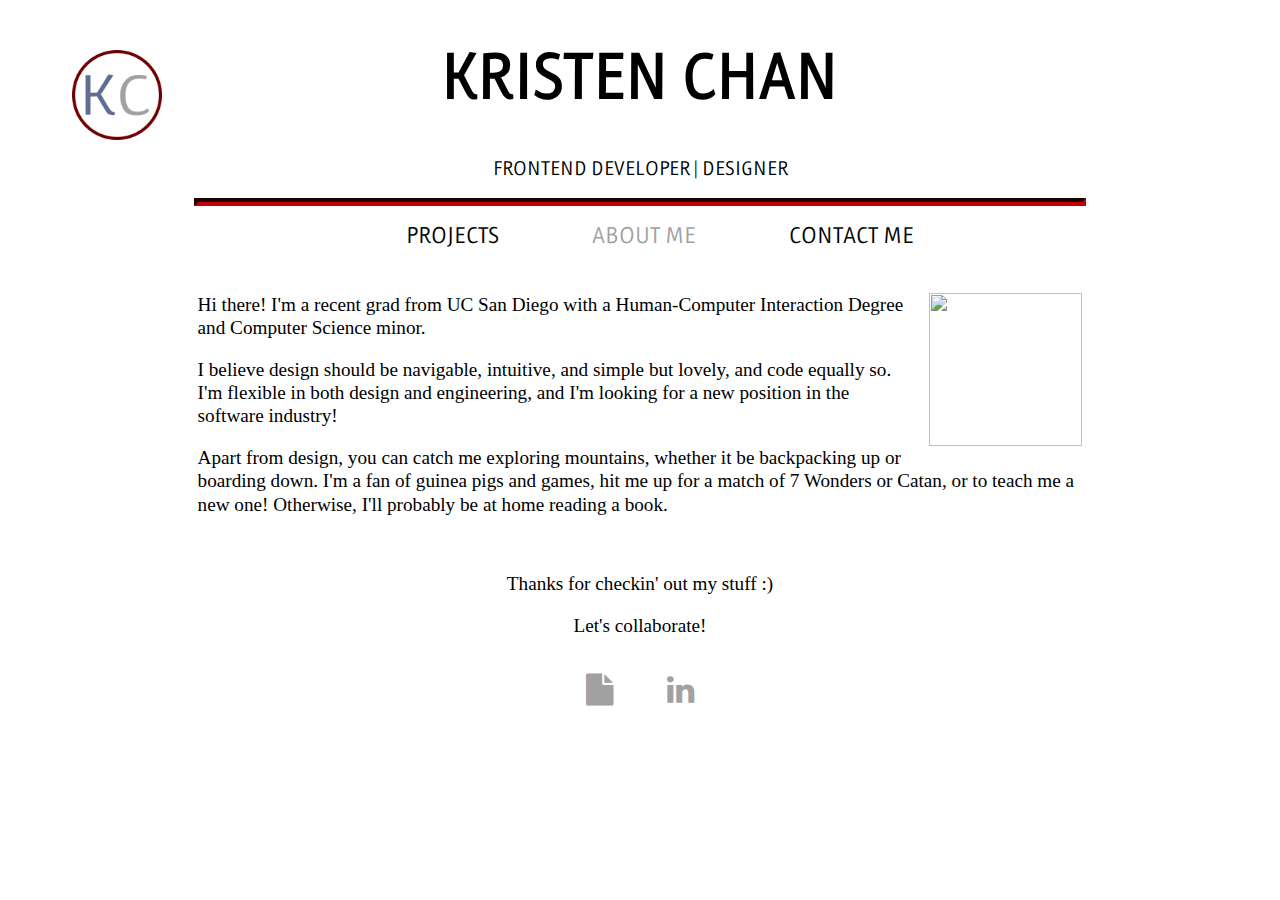
==== index.html @ 5b46213f "logo and font size" ====
<!DOCTYPE html>
<html>

<head>
    <title>Home Page</title>

    <!-- Bootstrap -->
    <link rel="stylesheet" href="https://maxcdn.bootstrapcdn.com/bootstrap/4.0.0-beta/css/bootstrap.min.css"
        integrity="sha384-/Y6pD6FV/Vv2HJnA6t+vslU6fwYXjCFtcEpHbNJ0lyAFsXTsjBbfaDjzALeQsN6M" crossorigin="anonymous">
    <meta name="viewport" content="width=device-width, initial-scale=1, shrink-to-fit=no">

    <link href="https://fonts.googleapis.com/css?family=Ruluko" rel="stylesheet">
    <link rel="stylesheet" href="https://cdnjs.cloudflare.com/ajax/libs/font-awesome/4.7.0/css/font-awesome.min.css">

    <link rel="stylesheet" href="css/GLOBAL.css">
    <link rel="stylesheet" href="css/index.css">

    <meta name="keywords" content="Kristen, Chan, UX, design, portfolio, designer, ucsd, cognitive, software, engineer, san diego,
            california, east bay, san francisco, experience, java, programming, hci, UI, interface, science, user">
    <meta name="author" content="Kristen Chan">

</head>
<body>

<!--nav bar-->

        <div class="top-icons">
            <a href="index.html"><img class="header-img" src="Logos/KC.png"></a>

            <nav class="navbar navbar-toggleable-md navbar-light bg-faded">

                <a class="navbar-brand" href="#">KRISTEN CHAN</a>
                <button class="navbar-toggler navbar-toggler-right" type="button" data-toggle="collapse"
                    data-target="#navbarSupportedContent" aria-controls="navbarSupportedContent"
                    aria-expanded="false" aria-label="Toggle navigation">
                    <span class="fa fa-ellipsis-v fa-lg" style="font-size:9vw"></span>
                </button>

                <div class="collapse navbar-collapse" style="padding:0" id="navbarSupportedContent">
                    <ul class="navbar-nav mr-auto">
                        <li class="nav-item">
                            <a class="nav-link" href="projects.html">PROJECTS</a>
                        </li>
                        <li class="nav-item">
                            <a class="nav-link" href="#">ABOUT ME</a>
                        </li>
                        <li class="nav-item">
                            <a class="nav-link" href="contact.html">CONTACT ME</a>
                        </li>
                    </ul>
                  </div>
            </nav>

        </div>

    <div class="title" class="row">
        <h1 class="name-title" text-align="center">KRISTEN CHAN</h1>
        <h2 class="job-title">FRONTEND DEVELOPER | DESIGNER</h2>
        <hr class="bar-title">
        <h3 class="job-title2">FRONTEND DEVELOPER | DESIGNER</h3>
    </div>

    <div class="top-nav" align="center">
        <ul>
            <a href="projects.html">PROJECTS</a>
            <a href="index.html" style="color:#a1a1a1">ABOUT ME</a>
            <a href="contact.html">CONTACT ME</a>
        </ul>
    </div>
<!-- end nav bar-->

    <div class="content">
        <img src="2.png">
        <p>Hi there! I'm a recent grad from UC San Diego with a Human-Computer Interaction Degree and Computer Science minor.</p>
        <p>I believe design should be navigable, intuitive, and simple but lovely, and code equally so. I'm flexible in both design and engineering, and I'm looking for a new position in the software industry!</p>
        <p>Apart from design, you can catch me exploring mountains, whether it be backpacking up or boarding down. I'm a fan of guinea pigs and games, hit me up for a match of 7 Wonders or Catan, or to teach me a new one! Otherwise, I'll probably be at home reading a book.</p> <br>
        <p style="text-align:center">Thanks for checkin' out my stuff :)</p>
        <p style="text-align:center">Let's collaborate!</p>
    </div>
    <div><br></div>
    <div class="footer">
        <a href="resume.pdf" target="_blank"><i class="fa fa-file fa-2x" style=""></i></a>
        <a href="index.html"><img class="footer-icon" src="Logos/kc_lightblue.png"></a>
        <a href="http://linkedin.com/in/kristentchan/" target="_blank"><i class="fa fa-linkedin fa-2x"></i></a>
    </div>
    <div><br></div>

    <script src="https://ajax.googleapis.com/ajax/libs/jquery/3.2.1/jquery.min.js"></script>
    <script src="https://code.jquery.com/jquery-3.2.1.slim.min.js" integrity="sha384-KJ3o2DKtIkvYIK3UENzmM7KCkRr/rE9/Qpg6aAZGJwFDMVNA/GpGFF93hXpG5KkN" crossorigin="anonymous"></script>
    <script src="https://cdnjs.cloudflare.com/ajax/libs/popper.js/1.11.0/umd/popper.min.js" integrity="sha384-b/U6ypiBEHpOf/4+1nzFpr53nxSS+GLCkfwBdFNTxtclqqenISfwAzpKaMNFNmj4" crossorigin="anonymous"></script>
    <script src="https://maxcdn.bootstrapcdn.com/bootstrap/4.0.0-beta/js/bootstrap.min.js" integrity="sha384-h0AbiXch4ZDo7tp9hKZ4TsHbi047NrKGLO3SEJAg45jXxnGIfYzk4Si90RDIqNm1" crossorigin="anonymous"></script>

</body>

<script>
function myFunction() {
    var x = document.getElementById("topnav");
    if (x.className === "top-nav") {
        x.className += " responsive";
    } else {
        x.className = "top-nav";
    }
}
</script>


</html>
---- css/GLOBAL.css ----
@font-face {
  font-family: Ruluko;
  src: url(../fonts/Ruluko-Regular.ttf);
}

@font-face {
  font-family: Cabrilil;
  src: url(../fonts/Cabrilil.ttf);
}

body {
}

.header-img {
  width: 7vw;
  height: 7vw;
  margin-left: 5%;
  margin-top: 10px;
  position: absolute;
}

.name-title {
  margin-top: 40px;
  font-family: 'Ruluko', sans-serif;
  font-weight: 600;
  font-size: 5vw;
  position: relative;
  text-align: center;
}

.navbar-brand {
  font-family: 'Ruluko';
  font-size: 11.3vw;
  text-align: left;
  margin-top: 2%;
}

.job-title {
  margin-top: 1.2%;
  margin-bottom: 1.4%;
  text-align: center;
  font-family: 'Ruluko', sans-serif;
  font-weight: 400;
  font-size: 1.6vw;
}

.job-title2 {
  font-family: 'Ruluko', sans-serif;
  font-size: 4vw;
  display: none;
}

.bar-title {
  border-color: #700000;
  border-width: 4px;
  width: 70%;
}

.navbar {
  margin-left: -5%;
}

.navbar-nav {
  background-color: white;
  margin-top: -3% !important;
  margin-bottom: -7%;
  padding: 0px;
}

.nav-item a {
  font-family: 'Ruluko';
  font-size: 6vw;
  color: #a1a1a1;
}

.navbar-toggler {
  border: none;
  margin-top: 7%;
  margin-bottom: 0%;
  float: right;
}

.navbar {
  display: none;
}

.fa-ellipsis-v {
  color: #a1a1a1;
}


/* DESKTOP */
.top-nav {
    margin-left: 20%;
    margin-right: 20%;
    font-family: 'Ruluko', sans-serif;
}

.top-nav a {
    padding-left: 45px;
    padding-right: 45px;
    display: inline;
    text-decoration: none;
    font-size: 1.8vw;
    color: black;
}

.top-nav a:hover {
    text-decoration: underline;
    color: #616D90;
}


/* FOOTER CSS */
.bar-footer {
  border-color: #616D90;
  border-width: 4px;
  margin-top: 2%;
  width: 60%;
}

.footer {
  text-align: center;
  margin-bottom: 1%;
}
.footer img {
  padding-right: 2%;
  padding-left: 2%;
  width: 60px;
  height: 45px;
}

.footer i {
  margin-left: 2%;
  margin-right: 2%;
}

.fa-linkedin {
  vertical-align: bottom;
  color: #a1a1a1;
}
.fa-file {
  vertical-align: bottom;
  color: #a1a1a1;
}

.footer-icon {
  display: none;
}


@media screen and (max-width: 786px) {
  .header-img {
    display: none;
  }

  .top-icons {
    margin-bottom: %;
    padding-bottom: 0%;
    padding-right: 7%;
    padding-left: 7%;    
  }


  .name-title {
    display: none;
  }

  .bar-title {
    width: 100%;
    margin-top: 4%;
    margin-bottom: 5%;
  }

  .title {
    padding-right: 7%;
    padding-left: 7%;
  }

  .job-title {
    display: none;
  }
  
  .content img {
    margin: 20%;
    margin-top: 0%;
  }

  .job-title2 {
    display: block !important;
    font-size: 5.7vw;
    margin-top: 0%;
    margin-bottom: 0%;
    text-align: center;
  }

  .navbar {
    display: inline;
  }

  .top-nav {
    display: none;
  }

  .footer-icon {
    display: inline;
    width: 100px;
  }
}
---- css/index.css ----
@font-face {
  font-family: Ruluko;
  src: url(../fonts/Ruluko-Regular.ttf);
}

@font-face {
  font-family: Calibril;
  src: url(../fonts/Calibril.ttf);
}


.content {
    margin-top: 3.5%;
    margin-left: 15%;
    margin-right: 15%;
}

.content img {
  margin-left: 2%;
  margin-bottom: 2%;
  float: right;
  position: relative;
  height: 12vw;
  width: 12vw;
}

p {
    text-align: left;
    font-family: 'Calibril';
    line-height: 1.2em;
    font-size: 1.5vw;
}



@media screen and (max-width: 768px) {

  .content img {
    float: none;
    display: block;
    margin-left: auto;
    margin-right: auto;
    margin-top: 8%;
    margin-bottom: 8%;
    height: 110px;
    width: 110px;
  }
  .content {
    margin-right: 7%;
    margin-left: 7%;
  }
  h4 {
    font-size: 27px;
  }
}
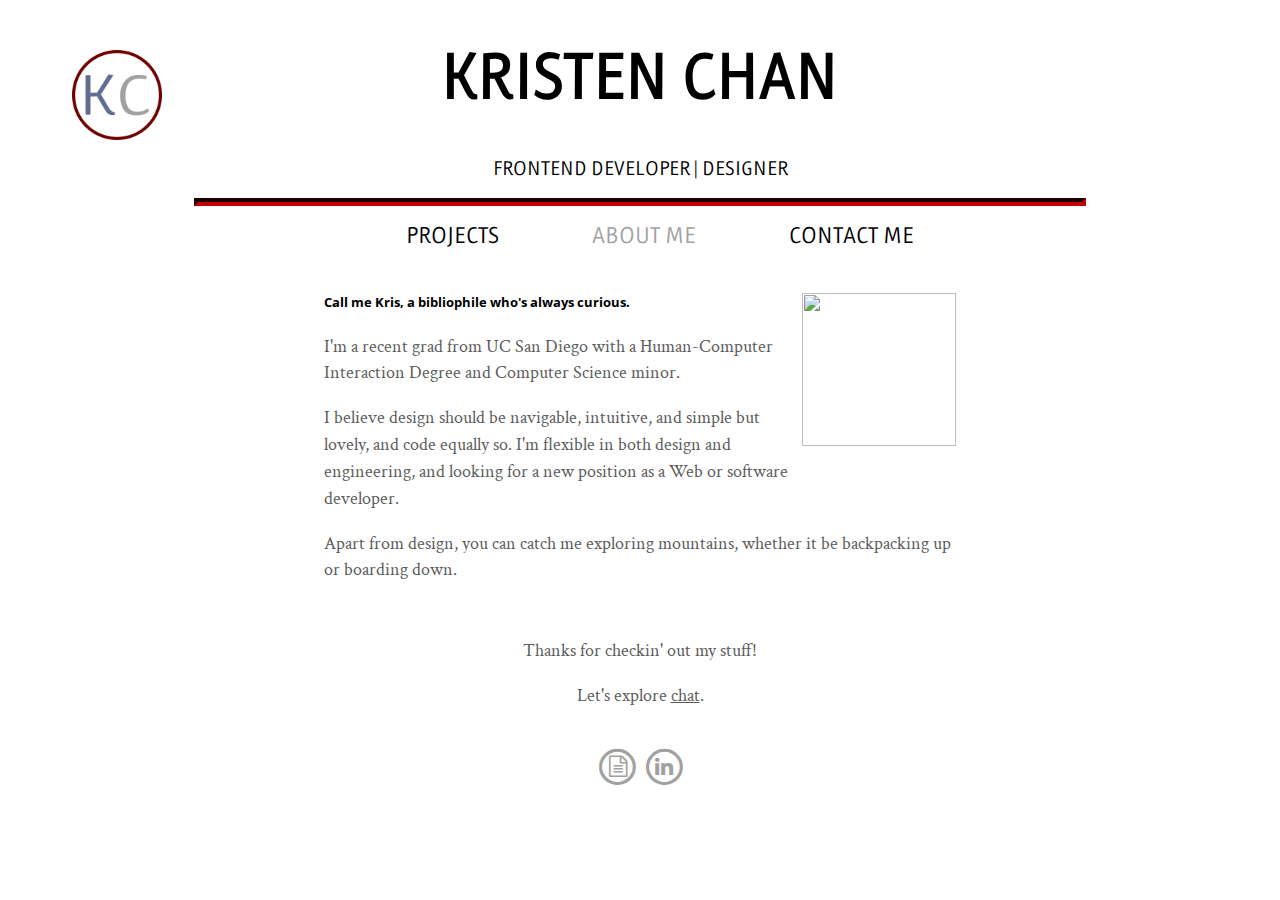
==== commit 35a8342e: "changed fonts and icons" ====
--- a/index.html
+++ b/index.html
@@ -9,7 +9,7 @@
         integrity="sha384-/Y6pD6FV/Vv2HJnA6t+vslU6fwYXjCFtcEpHbNJ0lyAFsXTsjBbfaDjzALeQsN6M" crossorigin="anonymous">
     <meta name="viewport" content="width=device-width, initial-scale=1, shrink-to-fit=no">
 
-    <link href="https://fonts.googleapis.com/css?family=Ruluko" rel="stylesheet">
+    <link href="https://fonts.googleapis.com/css?family=Ruluko|Crimson+Text|Open+Sans:300, 400" rel="stylesheet">
     <link rel="stylesheet" href="https://cdnjs.cloudflare.com/ajax/libs/font-awesome/4.7.0/css/font-awesome.min.css">
 
     <link rel="stylesheet" href="css/GLOBAL.css">
@@ -29,7 +29,7 @@
 
             <nav class="navbar navbar-toggleable-md navbar-light bg-faded">
 
-                <a class="navbar-brand" href="#">KRISTEN CHAN</a>
+                <a class="navbar-brand" href="index.html">KRISTEN CHAN</a>
                 <button class="navbar-toggler navbar-toggler-right" type="button" data-toggle="collapse"
                     data-target="#navbarSupportedContent" aria-controls="navbarSupportedContent"
                     aria-expanded="false" aria-label="Toggle navigation">
@@ -71,19 +71,30 @@
 
     <div class="content">
         <img src="2.png">
-        <p>Hi there! I'm a recent grad from UC San Diego with a Human-Computer Interaction Degree and Computer Science minor.</p>
-        <p>I believe design should be navigable, intuitive, and simple but lovely, and code equally so. I'm flexible in both design and engineering, and I'm looking for a new position in the software industry!</p>
-        <p>Apart from design, you can catch me exploring mountains, whether it be backpacking up or boarding down. I'm a fan of guinea pigs and games, hit me up for a match of 7 Wonders or Catan, or to teach me a new one! Otherwise, I'll probably be at home reading a book.</p> <br>
-        <p style="text-align:center">Thanks for checkin' out my stuff :)</p>
-        <p style="text-align:center">Let's collaborate!</p>
+        <h5>Call me Kris, a bibliophile who's always curious.</h5>
+        <p>I'm a recent grad from UC San Diego with a Human-Computer Interaction Degree and Computer Science minor.</p>
+        <p>I believe design should be navigable, intuitive, and simple but lovely, and code equally so. I'm flexible in both design and engineering, and looking for a new position as a Web or software developer.</p>
+        <p>Apart from design, you can catch me exploring mountains, whether it be backpacking up or boarding down.</p> <br>
+        <p style="text-align:center">Thanks for checkin' out my stuff!</p>
+        <p style="text-align:center">Let's explore <a href="contact.html" style="color:#5c5c5c">chat</a>.</p>
     </div>
-    <div><br></div>
+
+<!-- footer! -->
+    <br>
     <div class="footer">
-        <a href="resume.pdf" target="_blank"><i class="fa fa-file fa-2x" style=""></i></a>
-        <a href="index.html"><img class="footer-icon" src="Logos/kc_lightblue.png"></a>
-        <a href="http://linkedin.com/in/kristentchan/" target="_blank"><i class="fa fa-linkedin fa-2x"></i></a>
+        <span class="fa-stack fa-lg">
+            <a href="resume.pdf" target="_blank" style="color:#a1a1a1"><i class="fa fa-circle-thin fa-stack-2x"></i>
+            <i class="fa fa-file-text-o fa-stack-1x" style=""></i></a>
+        </span>
+        <a href="index.html"><img class="footer-icon" src="Logos/KC.png"></a>
+        <span class="fa-stack fa-lg">
+            <a href="http://linkedin.com/in/kristentchan/" target="_blank" style="color:#a1a1a1">
+            <i class="fa fa-circle-thin fa-stack-2x"></i>
+            <i class="fa fa-linkedin fa-stack-1x"></i></a>
+        </span>
     </div>
-    <div><br></div>
+    <br>
+
 
     <script src="https://ajax.googleapis.com/ajax/libs/jquery/3.2.1/jquery.min.js"></script>
     <script src="https://code.jquery.com/jquery-3.2.1.slim.min.js" integrity="sha384-KJ3o2DKtIkvYIK3UENzmM7KCkRr/rE9/Qpg6aAZGJwFDMVNA/GpGFF93hXpG5KkN" crossorigin="anonymous"></script>
--- a/css/GLOBAL.css
+++ b/css/GLOBAL.css
@@ -1,12 +1,3 @@
-@font-face {
-  font-family: Ruluko;
-  src: url(../fonts/Ruluko-Regular.ttf);
-}
-
-@font-face {
-  font-family: Cabrilil;
-  src: url(../fonts/Cabrilil.ttf);
-}
 
 body {
 }
--- a/css/index.css
+++ b/css/index.css
@@ -1,18 +1,15 @@
+
 @font-face {
-  font-family: Ruluko;
-  src: url(../fonts/Ruluko-Regular.ttf);
+  font-family: 'Crimson Text', sans-serif;
 }
 
 @font-face {
-  font-family: Calibril;
-  src: url(../fonts/Calibril.ttf);
+  font-family: 'Open Sans', sans-serif;
 }
-
-
 .content {
     margin-top: 3.5%;
-    margin-left: 15%;
-    margin-right: 15%;
+    margin-left: 25%;
+    margin-right: 25%;
 }
 
 .content img {
@@ -24,11 +21,18 @@
   width: 12vw;
 }
 
+h5 {
+  text-align: left;
+  font-family: 'Open Sans';
+  margin-bottom: 3.5%;
+  line-height: 1.4;
+}
 p {
-    text-align: left;
-    font-family: 'Calibril';
-    line-height: 1.2em;
-    font-size: 1.5vw;
+  text-align: left;
+  font-family: 'Crimson Text';
+  color: #5c5c5c;
+  line-height: 1.5;
+  font-size: 1.4vw;
 }
 
 
@@ -49,7 +53,13 @@
     margin-right: 7%;
     margin-left: 7%;
   }
-  h4 {
-    font-size: 27px;
+  h5 {
+    text-align: center;
+    font-size: 7vw;
+    margin-bottom: 7%;
+  }
+  p {
+    font-size: 6.4vw;
+    line-height: 1.3;
   }
 }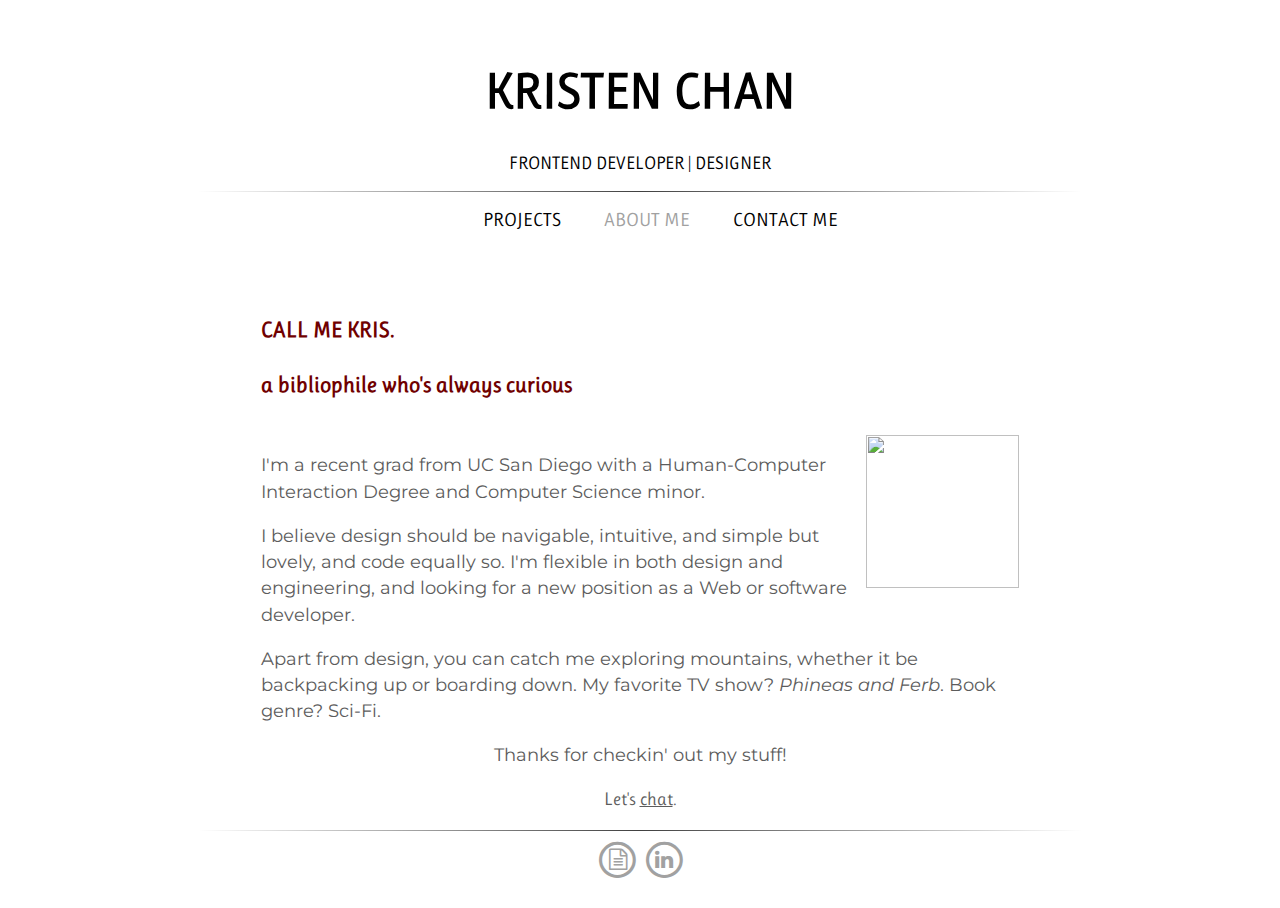
==== commit 535a631f: "responsive font & still buggy mob nav but w/e" ====
--- a/index.html
+++ b/index.html
@@ -9,7 +9,7 @@
         integrity="sha384-/Y6pD6FV/Vv2HJnA6t+vslU6fwYXjCFtcEpHbNJ0lyAFsXTsjBbfaDjzALeQsN6M" crossorigin="anonymous">
     <meta name="viewport" content="width=device-width, initial-scale=1, shrink-to-fit=no">
 
-    <link href="https://fonts.googleapis.com/css?family=Ruluko|Crimson+Text|Open+Sans:300, 400" rel="stylesheet">
+    <link href="https://fonts.googleapis.com/css?family=Ruluko|Crimson+Text|Montserrat:200|Open+Sans:300" rel="stylesheet">
     <link rel="stylesheet" href="https://cdnjs.cloudflare.com/ajax/libs/font-awesome/4.7.0/css/font-awesome.min.css">
 
     <link rel="stylesheet" href="css/GLOBAL.css">
@@ -21,12 +21,9 @@
 
 </head>
 <body>
-
 <!--nav bar-->
 
         <div class="top-icons">
-            <a href="index.html"><img class="header-img" src="Logos/KC.png"></a>
-
             <nav class="navbar navbar-toggleable-md navbar-light bg-faded">
 
                 <a class="navbar-brand" href="index.html">KRISTEN CHAN</a>
@@ -35,8 +32,7 @@
                     aria-expanded="false" aria-label="Toggle navigation">
                     <span class="fa fa-ellipsis-v fa-lg" style="font-size:9vw"></span>
                 </button>
-
-                <div class="collapse navbar-collapse" style="padding:0" id="navbarSupportedContent">
+                <div class="collapse navbar-collapse" id="navbarSupportedContent">
                     <ul class="navbar-nav mr-auto">
                         <li class="nav-item">
                             <a class="nav-link" href="projects.html">PROJECTS</a>
@@ -48,13 +44,11 @@
                             <a class="nav-link" href="contact.html">CONTACT ME</a>
                         </li>
                     </ul>
-                  </div>
+                </div>
             </nav>
-
         </div>
-
     <div class="title" class="row">
-        <h1 class="name-title" text-align="center">KRISTEN CHAN</h1>
+        <a href="index.html" style="color:black; text-decoration:none"><h1 class="name-title" text-align="center">KRISTEN CHAN</h1></a>
         <h2 class="job-title">FRONTEND DEVELOPER | DESIGNER</h2>
         <hr class="bar-title">
         <h3 class="job-title2">FRONTEND DEVELOPER | DESIGNER</h3>
@@ -70,17 +64,19 @@
 <!-- end nav bar-->
 
     <div class="content">
+        <br><br>
+        <h5>CALL ME KRIS.</h5>
+        <h5 style="margin-bottom:3%">a bibliophile who's always curious</h5><br>
         <img src="2.png">
-        <h5>Call me Kris, a bibliophile who's always curious.</h5>
         <p>I'm a recent grad from UC San Diego with a Human-Computer Interaction Degree and Computer Science minor.</p>
         <p>I believe design should be navigable, intuitive, and simple but lovely, and code equally so. I'm flexible in both design and engineering, and looking for a new position as a Web or software developer.</p>
-        <p>Apart from design, you can catch me exploring mountains, whether it be backpacking up or boarding down.</p> <br>
-        <p style="text-align:center">Thanks for checkin' out my stuff!</p>
-        <p style="text-align:center">Let's explore <a href="contact.html" style="color:#5c5c5c">chat</a>.</p>
+        <p>Apart from design, you can catch me exploring mountains, whether it be backpacking up or boarding down. My favorite TV show? <i>Phineas and Ferb</i>. Book genre? Sci-Fi.</p>
+        <p style="text-align:center; margin:2%">Thanks for checkin' out my stuff!</p>
+        <p style="text-align:center;font-family:Ruluko">Let's <a href="contact.html" style="font-family:Ruluko;color:#5c5c5c">chat</a>.</p>
     </div>
 
 <!-- footer! -->
-    <br>
+    <hr class="bar-footer">
     <div class="footer">
         <span class="fa-stack fa-lg">
             <a href="resume.pdf" target="_blank" style="color:#a1a1a1"><i class="fa fa-circle-thin fa-stack-2x"></i>
--- a/css/GLOBAL.css
+++ b/css/GLOBAL.css
@@ -1,29 +1,21 @@
-
-body {
-}
-
-.header-img {
-  width: 7vw;
-  height: 7vw;
-  margin-left: 5%;
-  margin-top: 10px;
-  position: absolute;
-}
+/* GLOBAL CSS INCLUDES HEADER & FOOTER FOR EVERY PAGE*/
+
 
 .name-title {
-  margin-top: 40px;
+  padding-top: 30px;
   font-family: 'Ruluko', sans-serif;
   font-weight: 600;
-  font-size: 5vw;
+  font-size: 3.1em;
   position: relative;
   text-align: center;
 }
 
 .navbar-brand {
   font-family: 'Ruluko';
-  font-size: 11.3vw;
+  font-size: 11vw;
   text-align: left;
   margin-top: 2%;
+  position: relative;
 }
 
 .job-title {
@@ -32,7 +24,7 @@
   text-align: center;
   font-family: 'Ruluko', sans-serif;
   font-weight: 400;
-  font-size: 1.6vw;
+  font-size: 1.1em;
 }
 
 .job-title2 {
@@ -42,13 +34,15 @@
 }
 
 .bar-title {
-  border-color: #700000;
-  border-width: 4px;
+  border: 0;
+  height: 1px;
+  background-image: linear-gradient(to right, rgba(0, 0, 0, 0), rgba(0, 0, 0, 0.75), rgba(0, 0, 0, 0));
   width: 70%;
 }
 
 .navbar {
   margin-left: -5%;
+  display: none;
 }
 
 .navbar-nav {
@@ -67,32 +61,27 @@
 .navbar-toggler {
   border: none;
   margin-top: 7%;
-  margin-bottom: 0%;
+  margin-bottom: 10%;
   float: right;
 }
 
-.navbar {
-  display: none;
-}
-
 .fa-ellipsis-v {
-  color: #a1a1a1;
-}
-
-
-/* DESKTOP */
+  color: #5c5c5c;
+}
+
+
+
+/* !!!!! DESKTOP !!!!! */
 .top-nav {
-    margin-left: 20%;
-    margin-right: 20%;
     font-family: 'Ruluko', sans-serif;
 }
 
 .top-nav a {
-    padding-left: 45px;
-    padding-right: 45px;
+    padding-left: 20px;
+    padding-right: 20px;
     display: inline;
     text-decoration: none;
-    font-size: 1.8vw;
+    font-size: 1.2em;
     color: black;
 }
 
@@ -104,21 +93,20 @@
 
 /* FOOTER CSS */
 .bar-footer {
-  border-color: #616D90;
-  border-width: 4px;
-  margin-top: 2%;
-  width: 60%;
+  border: 0;
+  height: 1px;
+  background-image: linear-gradient(to right, rgba(0, 0, 0, 0), rgba(0, 0, 0, 0.75), rgba(0, 0, 0, 0));
+  width: 70%;
 }
 
 .footer {
   text-align: center;
-  margin-bottom: 1%;
 }
 .footer img {
   padding-right: 2%;
   padding-left: 2%;
-  width: 60px;
-  height: 45px;
+  height: 17vw;
+  width: 22vw;
 }
 
 .footer i {
@@ -144,14 +132,20 @@
   .header-img {
     display: none;
   }
+  .nav-link {
+    background-color: white;
+  }
 
   .top-icons {
-    margin-bottom: %;
+    margin-bottom: 0%;
     padding-bottom: 0%;
     padding-right: 7%;
-    padding-left: 7%;    
-  }
-
+    padding-left: 7%;
+  }
+
+  .navbar-nav {
+    background-color: white;
+  }
 
   .name-title {
     display: none;
@@ -159,7 +153,6 @@
 
   .bar-title {
     width: 100%;
-    margin-top: 4%;
     margin-bottom: 5%;
   }
 
@@ -180,7 +173,7 @@
   .job-title2 {
     display: block !important;
     font-size: 5.7vw;
-    margin-top: 0%;
+    margin-top: 9%;
     margin-bottom: 0%;
     text-align: center;
   }
@@ -195,14 +188,17 @@
 
   .footer-icon {
     display: inline;
-    width: 100px;
-  }
-}
-
-
-
-
-
-
-
-
+    width: 16vw !important;
+    height: 12vw !important;
+  }
+  .bar-footer{
+    margin-bottom: 4%;
+  }
+}
+
+
+
+
+
+
+
--- a/css/index.css
+++ b/css/index.css
@@ -1,15 +1,9 @@
 
-@font-face {
-  font-family: 'Crimson Text', sans-serif;
-}
 
-@font-face {
-  font-family: 'Open Sans', sans-serif;
-}
 .content {
-    margin-top: 3.5%;
-    margin-left: 25%;
-    margin-right: 25%;
+    margin-top: %;
+    margin-left: 20%;
+    margin-right: 20%;
 }
 
 .content img {
@@ -23,22 +17,25 @@
 
 h5 {
   text-align: left;
-  font-family: 'Open Sans';
-  margin-bottom: 3.5%;
-  line-height: 1.4;
+  font-family: 'Ruluko';
+  font-size: 1.4em;
+  line-height: .8;
+  color: #700000;
 }
 p {
   text-align: left;
-  font-family: 'Crimson Text';
+  font-family: 'Montserrat';
   color: #5c5c5c;
   line-height: 1.5;
-  font-size: 1.4vw;
+  font-size: 1.1em;
 }
 
 
 
 @media screen and (max-width: 768px) {
-
+  .whole {
+    margin: 0%;
+  }
   .content img {
     float: none;
     display: block;
@@ -55,11 +52,9 @@
   }
   h5 {
     text-align: center;
-    font-size: 7vw;
-    margin-bottom: 7%;
+    line-height: 1;
   }
   p {
-    font-size: 6.4vw;
     line-height: 1.3;
   }
 }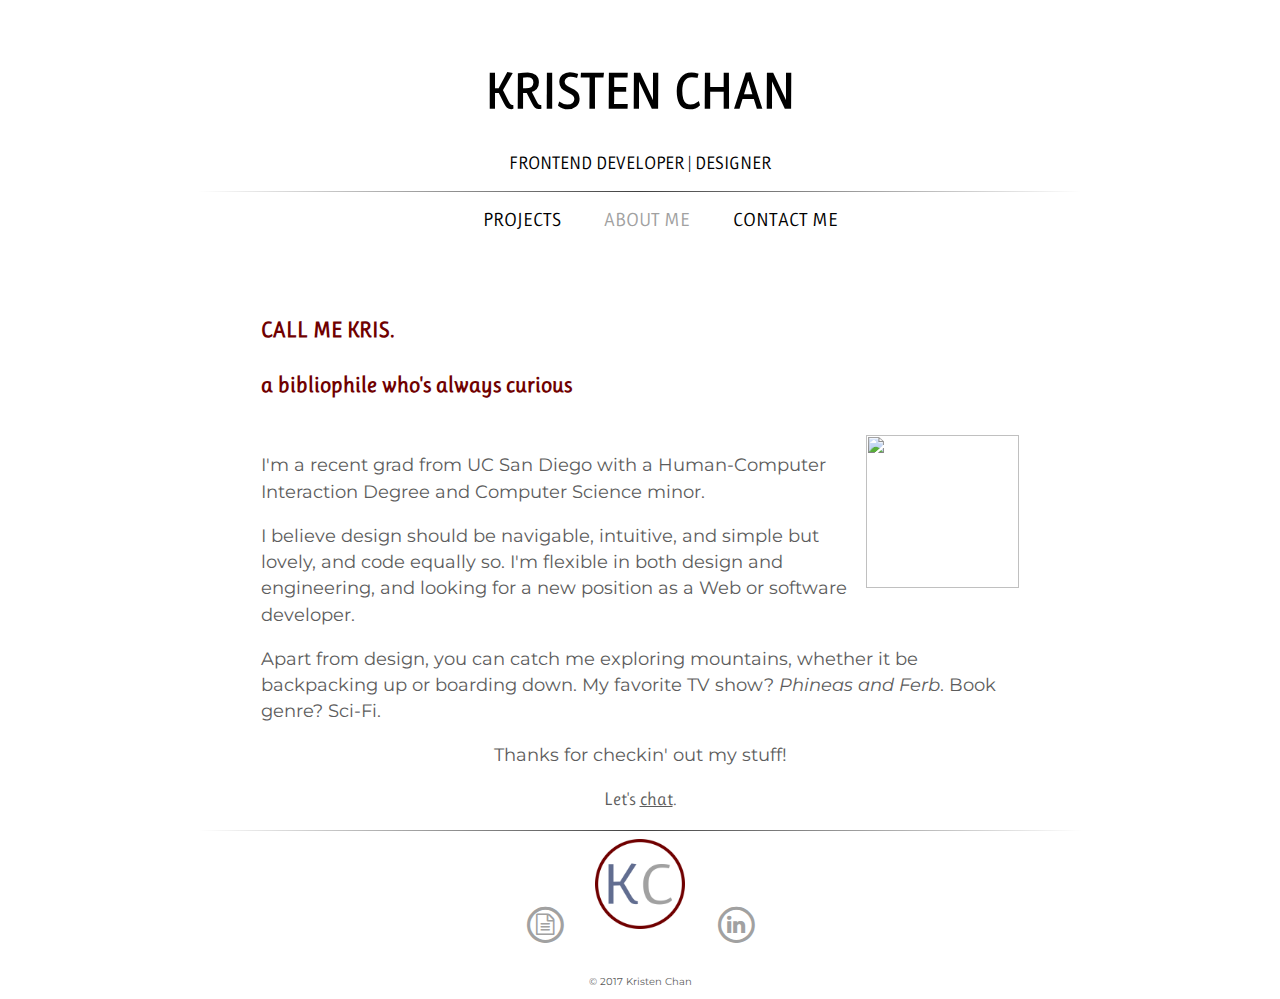
==== commit 07f82b41: "footer edits" ====
--- a/index.html
+++ b/index.html
@@ -9,7 +9,7 @@
         integrity="sha384-/Y6pD6FV/Vv2HJnA6t+vslU6fwYXjCFtcEpHbNJ0lyAFsXTsjBbfaDjzALeQsN6M" crossorigin="anonymous">
     <meta name="viewport" content="width=device-width, initial-scale=1, shrink-to-fit=no">
 
-    <link href="https://fonts.googleapis.com/css?family=Ruluko|Crimson+Text|Montserrat:200|Open+Sans:300" rel="stylesheet">
+    <link href="https://fonts.googleapis.com/css?family=Ruluko|Montserrat:200|Open+Sans:300" rel="stylesheet">
     <link rel="stylesheet" href="https://cdnjs.cloudflare.com/ajax/libs/font-awesome/4.7.0/css/font-awesome.min.css">
 
     <link rel="stylesheet" href="css/GLOBAL.css">
@@ -24,7 +24,7 @@
 <!--nav bar-->
 
         <div class="top-icons">
-            <nav class="navbar navbar-toggleable-md navbar-light bg-faded">
+            <nav class="navbar navbar-toggleable-md navbar-light bg-faded sticky-top">
 
                 <a class="navbar-brand" href="index.html">KRISTEN CHAN</a>
                 <button class="navbar-toggler navbar-toggler-right" type="button" data-toggle="collapse"
@@ -88,9 +88,11 @@
             <i class="fa fa-circle-thin fa-stack-2x"></i>
             <i class="fa fa-linkedin fa-stack-1x"></i></a>
         </span>
+        <div class="copyright">
+            <br>
+            <p>&copy 2017 Kristen Chan</p>
+        </div>
     </div>
-    <br>
-
 
     <script src="https://ajax.googleapis.com/ajax/libs/jquery/3.2.1/jquery.min.js"></script>
     <script src="https://code.jquery.com/jquery-3.2.1.slim.min.js" integrity="sha384-KJ3o2DKtIkvYIK3UENzmM7KCkRr/rE9/Qpg6aAZGJwFDMVNA/GpGFF93hXpG5KkN" crossorigin="anonymous"></script>
--- a/css/GLOBAL.css
+++ b/css/GLOBAL.css
@@ -1,5 +1,4 @@
 /* GLOBAL CSS INCLUDES HEADER & FOOTER FOR EVERY PAGE*/
-
 
 .name-title {
   padding-top: 30px;
@@ -28,9 +27,12 @@
 }
 
 .job-title2 {
+  display: none;
   font-family: 'Ruluko', sans-serif;
-  font-size: 4vw;
-  display: none;
+  font-size: 5.7vw;
+  margin-top: 9%;
+  margin-bottom: 0%;
+  text-align: center;
 }
 
 .bar-title {
@@ -60,6 +62,7 @@
 
 .navbar-toggler {
   border: none;
+  outline: none !important;
   margin-top: 7%;
   margin-bottom: 10%;
   float: right;
@@ -102,11 +105,10 @@
 .footer {
   text-align: center;
 }
-.footer img {
+.footer-icon {
   padding-right: 2%;
   padding-left: 2%;
-  height: 17vw;
-  width: 22vw;
+  max-width: 90px !important;
 }
 
 .footer i {
@@ -123,8 +125,10 @@
   color: #a1a1a1;
 }
 
-.footer-icon {
-  display: none;
+.copyright p {
+  text-align: center;
+  font-family: 'Montserrat';
+  font-size: .6em;
 }
 
 
@@ -134,13 +138,16 @@
   }
   .nav-link {
     background-color: white;
+    margin-right: -10%;
   }
 
   .top-icons {
+    max-height: 197px;
     margin-bottom: 0%;
     padding-bottom: 0%;
     padding-right: 7%;
     padding-left: 7%;
+    padding-top: 1px;
   }
 
   .navbar-nav {
@@ -172,10 +179,6 @@
 
   .job-title2 {
     display: block !important;
-    font-size: 5.7vw;
-    margin-top: 9%;
-    margin-bottom: 0%;
-    text-align: center;
   }
 
   .navbar {
@@ -186,19 +189,23 @@
     display: none;
   }
 
+  .bar-footer{
+    width: 90%;
+    margin-bottom: 4%;
+  }
+
   .footer-icon {
-    display: inline;
-    width: 16vw !important;
-    height: 12vw !important;
-  }
-  .bar-footer{
-    margin-bottom: 4%;
-  }
-}
-
-
-
-
-
-
-
+    width: 3.9em;
+
+  }
+}
+
+@media screen and (max-width: 992px) {
+  .footer-icon {
+    max-width: 70px !important;
+  }
+}
+
+
+
+
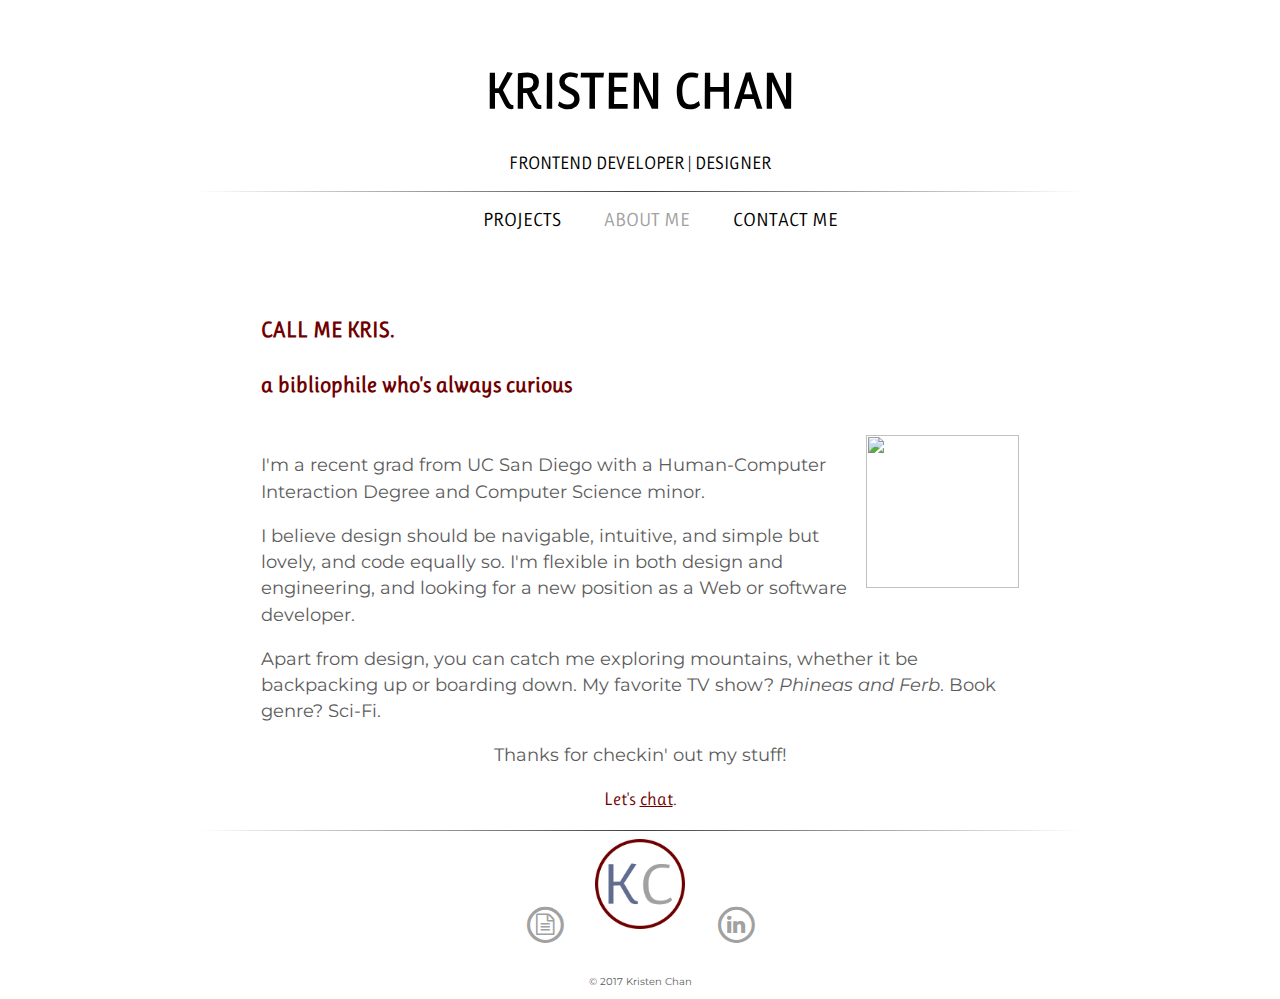
==== commit c4bbcac4: "changed font color" ====
--- a/index.html
+++ b/index.html
@@ -72,7 +72,7 @@
         <p>I believe design should be navigable, intuitive, and simple but lovely, and code equally so. I'm flexible in both design and engineering, and looking for a new position as a Web or software developer.</p>
         <p>Apart from design, you can catch me exploring mountains, whether it be backpacking up or boarding down. My favorite TV show? <i>Phineas and Ferb</i>. Book genre? Sci-Fi.</p>
         <p style="text-align:center; margin:2%">Thanks for checkin' out my stuff!</p>
-        <p style="text-align:center;font-family:Ruluko">Let's <a href="contact.html" style="font-family:Ruluko;color:#5c5c5c">chat</a>.</p>
+        <p style="text-align:center;font-family:Ruluko;color:#700000">Let's <a href="contact.html" style="font-family:Ruluko;color:#700000">chat</a>.</p>
     </div>
 
 <!-- footer! -->
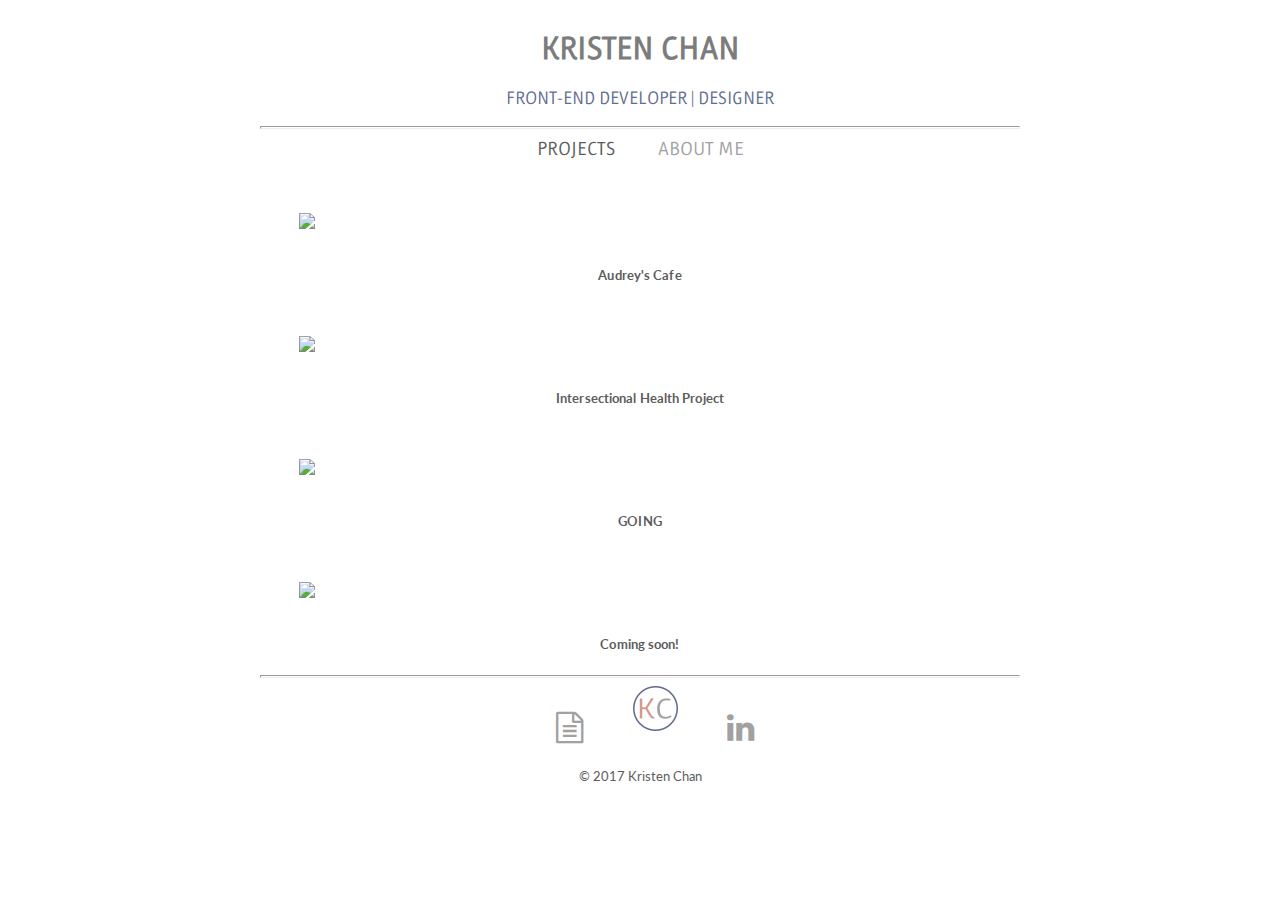
==== commit 9dca7253: "footer icon size and delete contact pg link" ====
--- a/index.html
+++ b/index.html
@@ -2,14 +2,14 @@
 <html>
 
 <head>
-    <title>Home Page</title>
+    <title>Kristen Chan</title>
 
     <!-- Bootstrap -->
     <link rel="stylesheet" href="https://maxcdn.bootstrapcdn.com/bootstrap/4.0.0-beta/css/bootstrap.min.css"
         integrity="sha384-/Y6pD6FV/Vv2HJnA6t+vslU6fwYXjCFtcEpHbNJ0lyAFsXTsjBbfaDjzALeQsN6M" crossorigin="anonymous">
     <meta name="viewport" content="width=device-width, initial-scale=1, shrink-to-fit=no">
 
-    <link href="https://fonts.googleapis.com/css?family=Ruluko|Montserrat:200|Open+Sans:300" rel="stylesheet">
+    <link href="https://fonts.googleapis.com/css?family=Ruluko|Lato:300" rel="stylesheet">
     <link rel="stylesheet" href="https://cdnjs.cloudflare.com/ajax/libs/font-awesome/4.7.0/css/font-awesome.min.css">
 
     <link rel="stylesheet" href="css/GLOBAL.css">
@@ -22,95 +22,74 @@
 </head>
 <body>
 <!--nav bar-->
-
-        <div class="top-icons">
-            <nav class="navbar navbar-toggleable-md navbar-light bg-faded sticky-top">
-
-                <a class="navbar-brand" href="index.html">KRISTEN CHAN</a>
-                <button class="navbar-toggler navbar-toggler-right" type="button" data-toggle="collapse"
-                    data-target="#navbarSupportedContent" aria-controls="navbarSupportedContent"
-                    aria-expanded="false" aria-label="Toggle navigation">
-                    <span class="fa fa-ellipsis-v fa-lg" style="font-size:9vw"></span>
-                </button>
-                <div class="collapse navbar-collapse" id="navbarSupportedContent">
-                    <ul class="navbar-nav mr-auto">
-                        <li class="nav-item">
-                            <a class="nav-link" href="projects.html">PROJECTS</a>
-                        </li>
-                        <li class="nav-item">
-                            <a class="nav-link" href="#">ABOUT ME</a>
-                        </li>
-                        <li class="nav-item">
-                            <a class="nav-link" href="contact.html">CONTACT ME</a>
-                        </li>
-                    </ul>
-                </div>
-            </nav>
-        </div>
-    <div class="title" class="row">
-        <a href="index.html" style="color:black; text-decoration:none"><h1 class="name-title" text-align="center">KRISTEN CHAN</h1></a>
-        <h2 class="job-title">FRONTEND DEVELOPER | DESIGNER</h2>
-        <hr class="bar-title">
-        <h3 class="job-title2">FRONTEND DEVELOPER | DESIGNER</h3>
+    <div class="top-icons">
+        <nav class="navbar navbar-toggleable-md navbar-light bg-faded">
+            <a class="navbar-brand" href="index.html" style="color:#7c7c7c">KRISTEN CHAN</a>
+            <button class="navbar-toggler navbar-toggler-right" type="button" data-toggle="collapse"
+                data-target="#navbarSupportedContent" aria-controls="navbarSupportedContent"
+                aria-expanded="false" aria-label="Toggle navigation">
+                <span class="fa fa-ellipsis-v fa-lg" style="font-size:9vw"></span>
+            </button>
+            <div class="collapse navbar-collapse" id="navbarSupportedContent">
+                <ul class="navbar-nav mr-auto">
+                    <li class="nav-item"><a class="nav-link" href="index.html" style="color:#616d90">PROJECTS</a></li>
+                    <li class="nav-item"><a class="nav-link" href="about.html">ABOUT ME</a></li>
+                </ul>
+            </div>
+        </nav>
     </div>
 
+    <div class="title" class="row">
+        <a href="index.html" style="text-decoration:none"><h1 class="name-title" text-align="center">KRISTEN CHAN</h1></a>
+        <h2 class="job-title">FRONT-END DEVELOPER | DESIGNER</h2>
+        <hr class="bar-title">
+        <h3 class="job-title2">FRONT-END DEVELOPER | DESIGNER</h3>
+    </div>
     <div class="top-nav" align="center">
-        <ul>
-            <a href="projects.html">PROJECTS</a>
-            <a href="index.html" style="color:#a1a1a1">ABOUT ME</a>
-            <a href="contact.html">CONTACT ME</a>
-        </ul>
+        <a href="index.html" style="color:#5c5c5c">PROJECTS</a>
+        <a href="about.html">ABOUT ME</a>
     </div>
 <!-- end nav bar-->
 
+<!-- CONTENT!!! -->
     <div class="content">
+        <div class="row">
+            <div class="col-sm hover">
+                <a href="audreys.html"><img src="Logos/audreys.jpg">
+                    <h5>Audrey's Cafe</h5></a>
+            </div>
+            <div class="col-sm hover">
+                <a href="ihpsd.html"><img src="Logos/ihpsd.jpg"><h5>Intersectional Health Project</h5></a>
+            </div>
+        </div>
+        <div class="row">
+            <div class="col-sm hover">
+                <a href="going.html"><img src="Logos/going.jpg"><h5>GOING</h5></a>
+            </div>
+            <div class="col-sm" style="padding-top:2%">
+                <img src="Logos/actsofkind.jpg"><h5>Coming soon!</h5>
+            </div>
+        </div>
         <br><br>
-        <h5>CALL ME KRIS.</h5>
-        <h5 style="margin-bottom:3%">a bibliophile who's always curious</h5><br>
-        <img src="2.png">
-        <p>I'm a recent grad from UC San Diego with a Human-Computer Interaction Degree and Computer Science minor.</p>
-        <p>I believe design should be navigable, intuitive, and simple but lovely, and code equally so. I'm flexible in both design and engineering, and looking for a new position as a Web or software developer.</p>
-        <p>Apart from design, you can catch me exploring mountains, whether it be backpacking up or boarding down. My favorite TV show? <i>Phineas and Ferb</i>. Book genre? Sci-Fi.</p>
-        <p style="text-align:center; margin:2%">Thanks for checkin' out my stuff!</p>
-        <p style="text-align:center;font-family:Ruluko;color:#700000">Let's <a href="contact.html" style="font-family:Ruluko;color:#700000">chat</a>.</p>
     </div>
-
 <!-- footer! -->
     <hr class="bar-footer">
     <div class="footer">
-        <span class="fa-stack fa-lg">
-            <a href="resume.pdf" target="_blank" style="color:#a1a1a1"><i class="fa fa-circle-thin fa-stack-2x"></i>
-            <i class="fa fa-file-text-o fa-stack-1x" style=""></i></a>
-        </span>
-        <a href="index.html"><img class="footer-icon" src="Logos/KC.png"></a>
-        <span class="fa-stack fa-lg">
-            <a href="http://linkedin.com/in/kristentchan/" target="_blank" style="color:#a1a1a1">
-            <i class="fa fa-circle-thin fa-stack-2x"></i>
-            <i class="fa fa-linkedin fa-stack-1x"></i></a>
-        </span>
-        <div class="copyright">
+        <div>
+            <a href="resume.pdf" target="_blank"><i class=></i>
+            <i class="fa fa-file-text-o fa-2x"></i></a>
+            <a href="index.html"><img class="footer-icon" src="Logos/KC.png"></a>
+            <a href="http://linkedin.com/in/kristentchan/" target="_blank">
+            <i class="fa fa-linkedin fa-2x"></i></a>
+        </div>
+    </div>
+    <div class="copyright">
             <br>
             <p>&copy 2017 Kristen Chan</p>
-        </div>
     </div>
 
-    <script src="https://ajax.googleapis.com/ajax/libs/jquery/3.2.1/jquery.min.js"></script>
     <script src="https://code.jquery.com/jquery-3.2.1.slim.min.js" integrity="sha384-KJ3o2DKtIkvYIK3UENzmM7KCkRr/rE9/Qpg6aAZGJwFDMVNA/GpGFF93hXpG5KkN" crossorigin="anonymous"></script>
     <script src="https://cdnjs.cloudflare.com/ajax/libs/popper.js/1.11.0/umd/popper.min.js" integrity="sha384-b/U6ypiBEHpOf/4+1nzFpr53nxSS+GLCkfwBdFNTxtclqqenISfwAzpKaMNFNmj4" crossorigin="anonymous"></script>
     <script src="https://maxcdn.bootstrapcdn.com/bootstrap/4.0.0-beta/js/bootstrap.min.js" integrity="sha384-h0AbiXch4ZDo7tp9hKZ4TsHbi047NrKGLO3SEJAg45jXxnGIfYzk4Si90RDIqNm1" crossorigin="anonymous"></script>
-
 </body>
-
-<script>
-function myFunction() {
-    var x = document.getElementById("topnav");
-    if (x.className === "top-nav") {
-        x.className += " responsive";
-    } else {
-        x.className = "top-nav";
-    }
-}
-</script>
-
-
 </html>--- a/css/GLOBAL.css
+++ b/css/GLOBAL.css
@@ -1,25 +1,32 @@
 /* GLOBAL CSS INCLUDES HEADER & FOOTER FOR EVERY PAGE*/
 
+.content {
+  margin-left: 20%;
+  margin-right: 20%;
+  margin-top: 3%;
+}
+
 .name-title {
-  padding-top: 30px;
-  font-family: 'Ruluko', sans-serif;
-  font-weight: 600;
-  font-size: 3.1em;
+  margin-top: 30px;
+  font-family: 'Ruluko', sans-serif;
   position: relative;
   text-align: center;
+  color: #7c7c7c;
 }
 
 .navbar-brand {
   font-family: 'Ruluko';
-  font-size: 11vw;
+  font-size: 10vw;
   text-align: left;
   margin-top: 2%;
+  color: #6c6c6c;
   position: relative;
 }
 
 .job-title {
   margin-top: 1.2%;
   margin-bottom: 1.4%;
+  color: #616d90;
   text-align: center;
   font-family: 'Ruluko', sans-serif;
   font-weight: 400;
@@ -29,17 +36,18 @@
 .job-title2 {
   display: none;
   font-family: 'Ruluko', sans-serif;
-  font-size: 5.7vw;
+  font-size: 5.4vw;
   margin-top: 9%;
-  margin-bottom: 0%;
-  text-align: center;
+  margin-bottom: 9%;
+  text-align: center;
+  color: #616d90;
 }
 
 .bar-title {
-  border: 0;
+  border: ;
   height: 1px;
-  background-image: linear-gradient(to right, rgba(0, 0, 0, 0), rgba(0, 0, 0, 0.75), rgba(0, 0, 0, 0));
-  width: 70%;
+  width: 60%;
+  color: #a1a1a1;
 }
 
 .navbar {
@@ -54,10 +62,10 @@
   padding: 0px;
 }
 
-.nav-item a {
+.nav-link {
   font-family: 'Ruluko';
   font-size: 6vw;
-  color: #a1a1a1;
+  color: #5c5c5c;
 }
 
 .navbar-toggler {
@@ -69,76 +77,91 @@
 }
 
 .fa-ellipsis-v {
-  color: #5c5c5c;
-}
-
-
+  color: #7c7c7c;
+}
 
 /* !!!!! DESKTOP !!!!! */
 .top-nav {
-    font-family: 'Ruluko', sans-serif;
+  margin-left: 20%;
+  margin-right: 20%;
+  font-family: 'Ruluko', sans-serif;
 }
 
 .top-nav a {
-    padding-left: 20px;
-    padding-right: 20px;
-    display: inline;
-    text-decoration: none;
-    font-size: 1.2em;
-    color: black;
+  padding-left: 20px;
+  padding-right: 20px;
+  display: inline;
+  text-decoration: none;
+  font-size: 1.2em;
+  color: #a1a1a1;
 }
 
 .top-nav a:hover {
-    text-decoration: underline;
-    color: #616D90;
+  text-decoration: none;
+  color: #d5988d;
 }
 
 
 /* FOOTER CSS */
 .bar-footer {
-  border: 0;
+  border: 1;
   height: 1px;
-  background-image: linear-gradient(to right, rgba(0, 0, 0, 0), rgba(0, 0, 0, 0.75), rgba(0, 0, 0, 0));
-  width: 70%;
+  width: 60%;
+  color: #a1a1a1;
+  margin-top: 0%;
 }
 
 .footer {
+  margin-left: 20%;
+  margin-right: 20%;
   text-align: center;
 }
 .footer-icon {
-  padding-right: 2%;
-  padding-left: 2%;
-  max-width: 90px !important;
+  padding-right: 3%;
+  padding-left: 3%;
+  margin-right: 1%;
+  margin-left: 1%;
 }
 
 .footer i {
   margin-left: 2%;
   margin-right: 2%;
 }
-
 .fa-linkedin {
-  vertical-align: bottom;
-  color: #a1a1a1;
-}
-.fa-file {
-  vertical-align: bottom;
+  vertical-align: middle;
+  color: #a1a1a1;
+}
+.fa-file-text-o {
+  vertical-align: middle;
   color: #a1a1a1;
 }
 
 .copyright p {
   text-align: center;
-  font-family: 'Montserrat';
-  font-size: .6em;
-}
-
-
-@media screen and (max-width: 786px) {
+  font-family: 'Lato';
+  font-size: .8em;
+  color: #5c5c5c;
+  margin-top: .5%;
+  margin-bottom: 3%;
+  margin-left: 20%;
+  margin-right: 20%;
+}
+
+
+@media screen and (max-width: 700px) {
+  .content {
+    margin-right: 7%;
+    margin-left: 7%;
+  }
+  .footer {
+    margin-right: 7%;
+    margin-left: 7%;
+  }
   .header-img {
     display: none;
   }
   .nav-link {
     background-color: white;
-    margin-right: -10%;
   }
 
   .top-icons {
@@ -171,11 +194,6 @@
   .job-title {
     display: none;
   }
-  
-  .content img {
-    margin: 20%;
-    margin-top: 0%;
-  }
 
   .job-title2 {
     display: block !important;
@@ -193,19 +211,8 @@
     width: 90%;
     margin-bottom: 4%;
   }
-
-  .footer-icon {
-    width: 3.9em;
-
-  }
-}
-
-@media screen and (max-width: 992px) {
-  .footer-icon {
-    max-width: 70px !important;
-  }
-}
-
-
-
-
+}
+
+
+
+
--- a/css/index.css
+++ b/css/index.css
@@ -1,60 +1,47 @@
-
-
-.content {
-    margin-top: %;
-    margin-left: 20%;
-    margin-right: 20%;
+.content img {
+  width: 90%;
+  height: auto;
+  display: block;
+  margin: auto;
+  margin-bottom: 5%;
 }
 
-.content img {
-  margin-left: 2%;
-  margin-bottom: 2%;
-  float: right;
-  position: relative;
-  height: 12vw;
-  width: 12vw;
+.col-sm {
+    margin-bottom: 5%;
+}
+.content {
+  margin-bottom: -4%;
 }
 
-h5 {
-  text-align: left;
-  font-family: 'Ruluko';
-  font-size: 1.4em;
-  line-height: .8;
-  color: #700000;
-}
-p {
-  text-align: left;
-  font-family: 'Montserrat';
+.content h5 {
+  text-align: center;
+  font-family: 'Lato';
   color: #5c5c5c;
-  line-height: 1.5;
-  font-size: 1.1em;
+  letter-spacing: .1px;
+  text-decoration: none !important;
 }
 
+.content a {
+  text-decoration: none;
+}
 
+.hover {
+  padding-top: 2%;
+}
+.hover:hover {
+  background-color: #ffffff;
+  opacity: .75;
+  transition: .1s;
+  border: 1px dotted #d5988d;
+}
 
-@media screen and (max-width: 768px) {
-  .whole {
-    margin: 0%;
+@media screen and (max-width: 786px) {
+  .content img {
+    display: block;
+    margin: auto;
+    margin-bottom: 4%;
+}
+  .col-sm {
   }
-  .content img {
-    float: none;
-    display: block;
-    margin-left: auto;
-    margin-right: auto;
-    margin-top: 8%;
-    margin-bottom: 8%;
-    height: 110px;
-    width: 110px;
-  }
-  .content {
-    margin-right: 7%;
-    margin-left: 7%;
-  }
-  h5 {
-    text-align: center;
-    line-height: 1;
-  }
-  p {
-    line-height: 1.3;
-  }
+
 }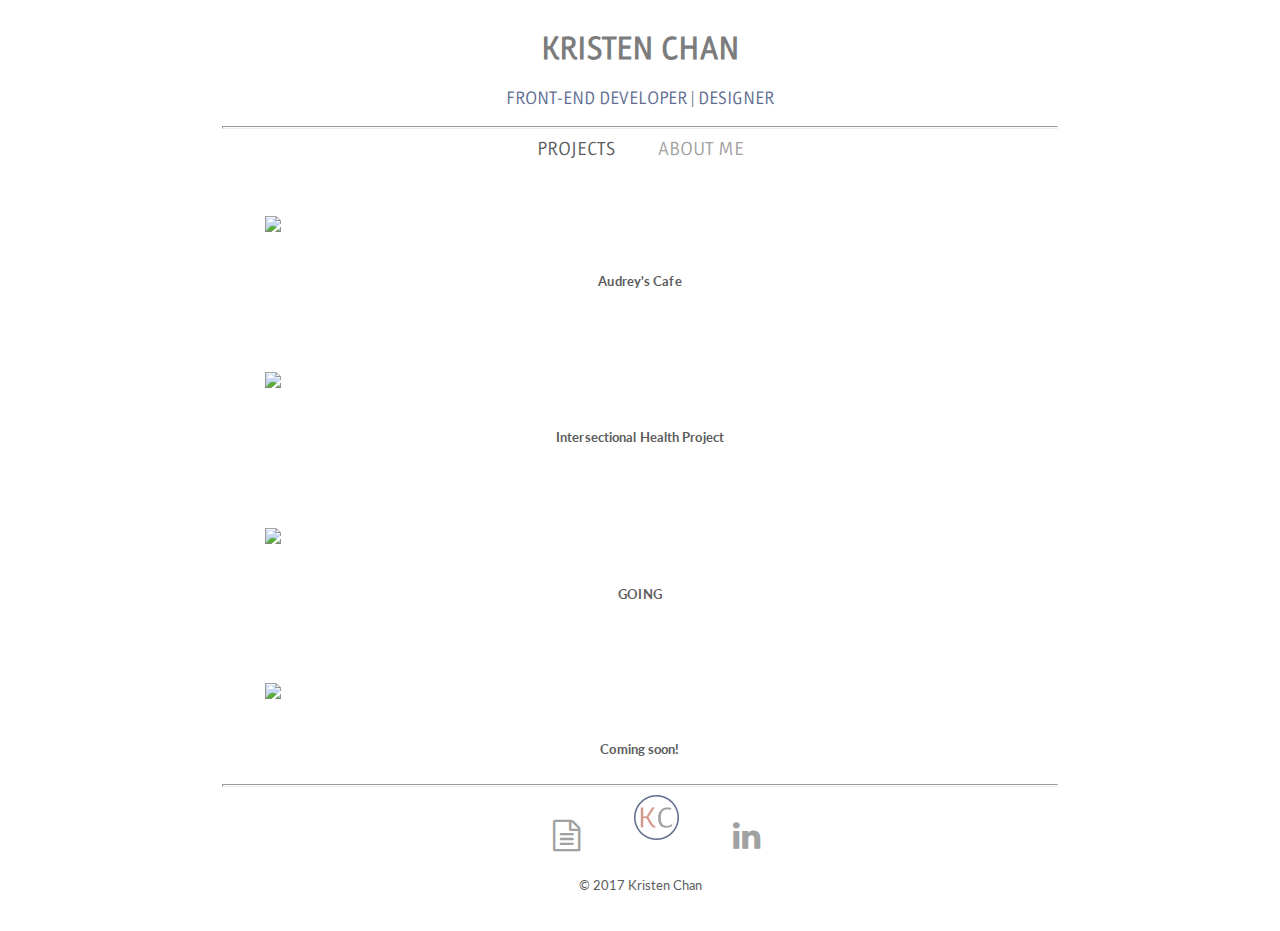
==== commit 1c24340d: "projectz" ====
--- a/index.html
+++ b/index.html
@@ -54,16 +54,16 @@
 <!-- CONTENT!!! -->
     <div class="content">
         <div class="row">
-            <div class="col-sm hover">
+            <div class="col-sm hover hv1">
                 <a href="audreys.html"><img src="Logos/audreys.jpg">
                     <h5>Audrey's Cafe</h5></a>
             </div>
-            <div class="col-sm hover">
+            <div class="col-sm hover hv2">
                 <a href="ihpsd.html"><img src="Logos/ihpsd.jpg"><h5>Intersectional Health Project</h5></a>
             </div>
         </div>
         <div class="row">
-            <div class="col-sm hover">
+            <div class="col-sm hover hv3">
                 <a href="going.html"><img src="Logos/going.jpg"><h5>GOING</h5></a>
             </div>
             <div class="col-sm" style="padding-top:2%">
--- a/css/GLOBAL.css
+++ b/css/GLOBAL.css
@@ -1,8 +1,8 @@
 /* GLOBAL CSS INCLUDES HEADER & FOOTER FOR EVERY PAGE*/
 
 .content {
-  margin-left: 20%;
-  margin-right: 20%;
+  margin-left: 17%;
+  margin-right: 17%;
   margin-top: 3%;
 }
 
@@ -46,7 +46,7 @@
 .bar-title {
   border: ;
   height: 1px;
-  width: 60%;
+  width: 66%;
   color: #a1a1a1;
 }
 
@@ -82,8 +82,8 @@
 
 /* !!!!! DESKTOP !!!!! */
 .top-nav {
-  margin-left: 20%;
-  margin-right: 20%;
+  margin-left: 17%;
+  margin-right: 17%;
   font-family: 'Ruluko', sans-serif;
 }
 
@@ -106,14 +106,14 @@
 .bar-footer {
   border: 1;
   height: 1px;
-  width: 60%;
+  width: 66%;
   color: #a1a1a1;
   margin-top: 0%;
 }
 
 .footer {
-  margin-left: 20%;
-  margin-right: 20%;
+  margin-left: 17%;
+  margin-right: 17%;
   text-align: center;
 }
 .footer-icon {
@@ -143,8 +143,8 @@
   color: #5c5c5c;
   margin-top: .5%;
   margin-bottom: 3%;
-  margin-left: 20%;
-  margin-right: 20%;
+  margin-left: 17%;
+  margin-right: 17%;
 }
 
 
--- a/css/index.css
+++ b/css/index.css
@@ -27,12 +27,25 @@
 
 .hover {
   padding-top: 2%;
+  border: 1px solid #ffffff;
 }
 .hover:hover {
   background-color: #ffffff;
   opacity: .75;
   transition: .1s;
-  border: 1px dotted #d5988d;
+}
+
+.hv1:hover {
+  border-top: 1px dotted #d5988d;
+  border-left: 1px dotted #d5988d;
+}
+.hv2:hover {
+  border-top: 1px dotted #d5988d;
+  border-right: 1px dotted #d5988d;
+}
+.hv3:hover {
+  border-left: 1px dotted #d5988d;
+  border-bottom: 1px dotted #d5988d;
 }
 
 @media screen and (max-width: 786px) {
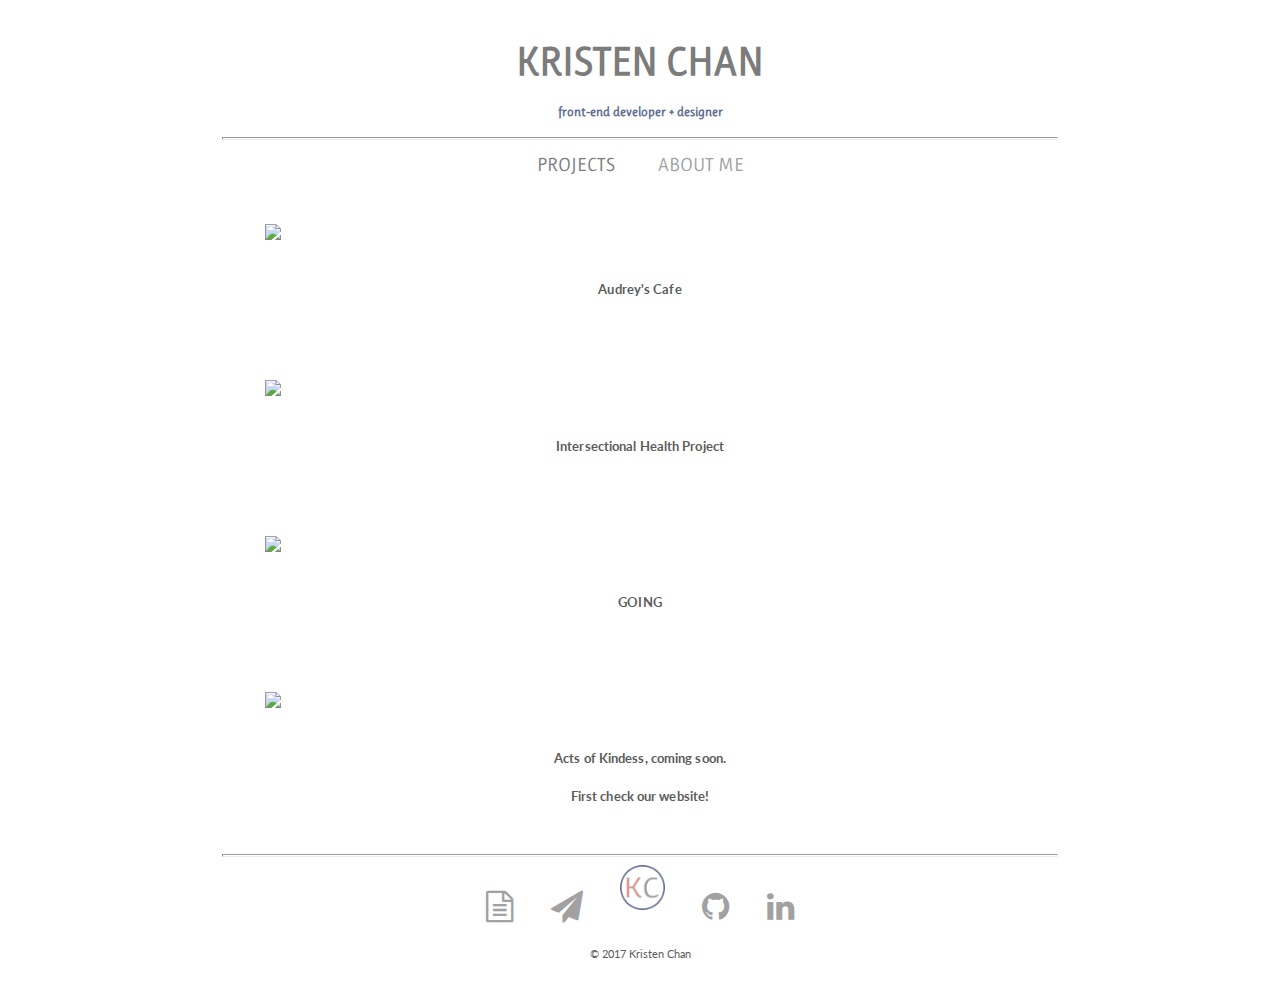
==== commit 9e7a0782: "footer font/word" ====
--- a/index.html
+++ b/index.html
@@ -1,8 +1,9 @@
 <!DOCTYPE html>
-<html>
+<html lang="en">
 
 <head>
     <title>Kristen Chan</title>
+    <meta charset="utf-8"/>
 
     <!-- Bootstrap -->
     <link rel="stylesheet" href="https://maxcdn.bootstrapcdn.com/bootstrap/4.0.0-beta/css/bootstrap.min.css"
@@ -11,6 +12,8 @@
 
     <link href="https://fonts.googleapis.com/css?family=Ruluko|Lato:300" rel="stylesheet">
     <link rel="stylesheet" href="https://cdnjs.cloudflare.com/ajax/libs/font-awesome/4.7.0/css/font-awesome.min.css">
+
+    <link rel='shortcut icon' type='image/x-icon' href='/favicon.ico'>
 
     <link rel="stylesheet" href="css/GLOBAL.css">
     <link rel="stylesheet" href="css/index.css">
@@ -22,33 +25,28 @@
 </head>
 <body>
 <!--nav bar-->
-    <div class="top-icons">
-        <nav class="navbar navbar-toggleable-md navbar-light bg-faded">
-            <a class="navbar-brand" href="index.html" style="color:#7c7c7c">KRISTEN CHAN</a>
-            <button class="navbar-toggler navbar-toggler-right" type="button" data-toggle="collapse"
-                data-target="#navbarSupportedContent" aria-controls="navbarSupportedContent"
-                aria-expanded="false" aria-label="Toggle navigation">
-                <span class="fa fa-ellipsis-v fa-lg" style="font-size:9vw"></span>
-            </button>
-            <div class="collapse navbar-collapse" id="navbarSupportedContent">
-                <ul class="navbar-nav mr-auto">
-                    <li class="nav-item"><a class="nav-link" href="index.html" style="color:#616d90">PROJECTS</a></li>
-                    <li class="nav-item"><a class="nav-link" href="about.html">ABOUT ME</a></li>
-                </ul>
-            </div>
-        </nav>
-    </div>
+<div class="name-block">
+  <div class="name"><a href="index.html" style="text-decoration:none">
+    <h1 class="name-title">KRISTEN CHAN</h1></a></div>
 
-    <div class="title" class="row">
-        <a href="index.html" style="text-decoration:none"><h1 class="name-title" text-align="center">KRISTEN CHAN</h1></a>
-        <h2 class="job-title">FRONT-END DEVELOPER | DESIGNER</h2>
-        <hr class="bar-title">
-        <h3 class="job-title2">FRONT-END DEVELOPER | DESIGNER</h3>
-    </div>
-    <div class="top-nav" align="center">
-        <a href="index.html" style="color:#5c5c5c">PROJECTS</a>
-        <a href="about.html">ABOUT ME</a>
-    </div>
+  <ul class="menu">
+    <li><i class="fa fa-bars pull-right" id="menu" style="color:#7c7c7c; align:right"></i>
+      <ul style="display: none" id="nav-links">
+        <li><a class="nav-link" href="index.html" style="color:#616d90">PROJECTS</a></li>
+        <li><a class="nav-link" href="about.html">ABOUT ME</a></li>
+      </ul>
+    </li>
+  </ul>
+</div>
+
+<div class="title">
+    <h5 class="job-title">front-end developer + designer</h5>
+    <hr class="bar-title">
+</div>
+<div class="top-nav">
+    <a href="index.html" style="color:#7c7c7c">PROJECTS</a>
+    <a href="about.html">ABOUT ME</a>
+</div>
 <!-- end nav bar-->
 
 <!-- CONTENT!!! -->
@@ -66,8 +64,8 @@
             <div class="col-sm hover hv3">
                 <a href="going.html"><img src="Logos/going.jpg"><h5>GOING</h5></a>
             </div>
-            <div class="col-sm" style="padding-top:2%">
-                <img src="Logos/actsofkind.jpg"><h5>Coming soon!</h5>
+            <div class="col-sm hover hv4">
+                <a href="https://clairvoyantx.github.io/ActsOfKindness/index2.html" target="_blank"><img src="Logos/actsofkind.jpg"><h5>Acts of Kindess, coming soon.</h5><h5>First check our website!</h5></a>
             </div>
         </div>
         <br><br>
@@ -76,20 +74,27 @@
     <hr class="bar-footer">
     <div class="footer">
         <div>
-            <a href="resume.pdf" target="_blank"><i class=></i>
-            <i class="fa fa-file-text-o fa-2x"></i></a>
+            <a href="resume.pdf" target="_blank"><i class="fa fa-file-text-o fa-2x"></i></a>
+            <a href="mailto:kristentchan@gmail.com"><i class="fa fa-paper-plane fa-2x"></i></a>
             <a href="index.html"><img class="footer-icon" src="Logos/KC.png"></a>
-            <a href="http://linkedin.com/in/kristentchan/" target="_blank">
-            <i class="fa fa-linkedin fa-2x"></i></a>
+            <a href="https://github.com/kristentchan" target="_blank"><i class="fa fa-github fa-2x"></i></a>
+            <a href="https://www.linkedin.com/in/kristentchan/" target="_blank"><i class="fa fa-linkedin fa-2x"></i></a>
         </div>
     </div>
     <div class="copyright">
             <br>
-            <p>&copy 2017 Kristen Chan</p>
+            <p>&copy; 2017 Kristen Chan</p>
     </div>
 
     <script src="https://code.jquery.com/jquery-3.2.1.slim.min.js" integrity="sha384-KJ3o2DKtIkvYIK3UENzmM7KCkRr/rE9/Qpg6aAZGJwFDMVNA/GpGFF93hXpG5KkN" crossorigin="anonymous"></script>
     <script src="https://cdnjs.cloudflare.com/ajax/libs/popper.js/1.11.0/umd/popper.min.js" integrity="sha384-b/U6ypiBEHpOf/4+1nzFpr53nxSS+GLCkfwBdFNTxtclqqenISfwAzpKaMNFNmj4" crossorigin="anonymous"></script>
     <script src="https://maxcdn.bootstrapcdn.com/bootstrap/4.0.0-beta/js/bootstrap.min.js" integrity="sha384-h0AbiXch4ZDo7tp9hKZ4TsHbi047NrKGLO3SEJAg45jXxnGIfYzk4Si90RDIqNm1" crossorigin="anonymous"></script>
+    <script src="https://ajax.googleapis.com/ajax/libs/jquery/3.3.1/jquery.min.js"></script>
+    <script>
+      $("#menu").click(function(){
+        $("#nav-links").slideToggle("slow");
+        $('#menu').toggleClass('fa-bars fa-times')
+      });
+    </script>
 </body>
-</html>+</html>
--- a/css/GLOBAL.css
+++ b/css/GLOBAL.css
@@ -3,88 +3,71 @@
 .content {
   margin-left: 17%;
   margin-right: 17%;
-  margin-top: 3%;
+  margin-top: 2%;
 }
-
-.name-title {
-  margin-top: 30px;
+.job-title {
   font-family: 'Ruluko', sans-serif;
-  position: relative;
-  text-align: center;
-  color: #7c7c7c;
-}
-
-.navbar-brand {
-  font-family: 'Ruluko';
-  font-size: 10vw;
-  text-align: left;
-  margin-top: 2%;
-  color: #6c6c6c;
-  position: relative;
-}
-
-.job-title {
   margin-top: 1.2%;
   margin-bottom: 1.4%;
-  color: #616d90;
-  text-align: center;
-  font-family: 'Ruluko', sans-serif;
-  font-weight: 400;
-  font-size: 1.1em;
-}
-
-.job-title2 {
-  display: none;
-  font-family: 'Ruluko', sans-serif;
-  font-size: 5.4vw;
-  margin-top: 9%;
-  margin-bottom: 9%;
   text-align: center;
   color: #616d90;
 }
-
 .bar-title {
-  border: ;
+  border-width: 1px;
   height: 1px;
   width: 66%;
   color: #a1a1a1;
 }
 
-.navbar {
-  margin-left: -5%;
-  display: none;
+/* MOBILE */
+.name-block {
+  overflow: auto;
+  display: inline-block;
+  width: 100%;
+}
+.name-title {
+  float: left;
+  font-family: 'Ruluko', sans-serif;
+  font-size: 32px;
+  color: #7c7c7c;
+  margin-top: 3%;
+  margin-left: 7%;
+}
+.menu {
+  margin-top: 3%;
+  margin-right: 7%;
+}
+#nav-links {
+  clear:left;
+  text-align: center;
+  padding: 0;
+}
+.nav-link {
+  font-family: 'Ruluko';
+  font-size: 20px;
+  color: #5c5c5c;
+}
+.nav-link:hover {
+  color: #d5988d;
+}
+ul {
+  list-style-type: none;
 }
 
-.navbar-nav {
-  background-color: white;
-  margin-top: -3% !important;
-  margin-bottom: -7%;
-  padding: 0px;
-}
 
-.nav-link {
-  font-family: 'Ruluko';
-  font-size: 6vw;
-  color: #5c5c5c;
-}
-
-.navbar-toggler {
-  border: none;
-  outline: none !important;
-  margin-top: 7%;
-  margin-bottom: 10%;
-  float: right;
-}
-
-.fa-ellipsis-v {
-  color: #7c7c7c;
-}
-
-/* !!!!! DESKTOP !!!!! */
+/*DESKTOP*/
 .top-nav {
+  position: -webkit-sticky;
+  position: sticky;
+  top: 0;
   margin-left: 17%;
   margin-right: 17%;
+  padding-top: .4%;
+  padding-bottom: .4%;
   font-family: 'Ruluko', sans-serif;
+  text-align: center;
+  background-color: white;
+  z-index: 100;
 }
 
 .top-nav a {
@@ -104,7 +87,7 @@
 
 /* FOOTER CSS */
 .bar-footer {
-  border: 1;
+  border-width: 1px;
   height: 1px;
   width: 66%;
   color: #a1a1a1;
@@ -117,102 +100,69 @@
   text-align: center;
 }
 .footer-icon {
-  padding-right: 3%;
-  padding-left: 3%;
-  margin-right: 1%;
-  margin-left: 1%;
+  max-height: 45px;
+  max-width: 45px;
+  margin-right: 2%;
+  margin-left: 2%;
 }
-
 .footer i {
   margin-left: 2%;
   margin-right: 2%;
 }
-.fa-linkedin {
+.fa {
   vertical-align: middle;
   color: #a1a1a1;
 }
-.fa-file-text-o {
-  vertical-align: middle;
-  color: #a1a1a1;
-}
-
 .copyright p {
   text-align: center;
   font-family: 'Lato';
-  font-size: .8em;
+  font-size: .7em;
   color: #5c5c5c;
   margin-top: .5%;
   margin-bottom: 3%;
   margin-left: 17%;
   margin-right: 17%;
 }
-
-
+@media screen and (min-width:700px){
+  .name-title {
+    font-family: 'Ruluko', sans-serif;
+    float: none;
+    font-size: 40px;
+    text-align: center;
+    color: #7c7c7c;
+    margin: 0%;
+    margin-top: 30px;
+    text-align: center;
+  }
+  .menu {
+    display: none;
+  }
+}
 @media screen and (max-width: 700px) {
   .content {
     margin-right: 7%;
     margin-left: 7%;
   }
+  .title {
+    padding-right: 7%;
+    padding-left: 7%;
+  }
+  .bar-title {
+    width: 100%;
+    margin-bottom: 5%;
+  }
+  .job-title {
+    text-align: center;
+  }
+  .top-nav {
+    display: none;
+  }
   .footer {
     margin-right: 7%;
     margin-left: 7%;
   }
-  .header-img {
-    display: none;
-  }
-  .nav-link {
-    background-color: white;
-  }
-
-  .top-icons {
-    max-height: 197px;
-    margin-bottom: 0%;
-    padding-bottom: 0%;
-    padding-right: 7%;
-    padding-left: 7%;
-    padding-top: 1px;
-  }
-
-  .navbar-nav {
-    background-color: white;
-  }
-
-  .name-title {
-    display: none;
-  }
-
-  .bar-title {
-    width: 100%;
-    margin-bottom: 5%;
-  }
-
-  .title {
-    padding-right: 7%;
-    padding-left: 7%;
-  }
-
-  .job-title {
-    display: none;
-  }
-
-  .job-title2 {
-    display: block !important;
-  }
-
-  .navbar {
-    display: inline;
-  }
-
-  .top-nav {
-    display: none;
-  }
-
   .bar-footer{
     width: 90%;
     margin-bottom: 4%;
   }
 }
-
-
-
-
